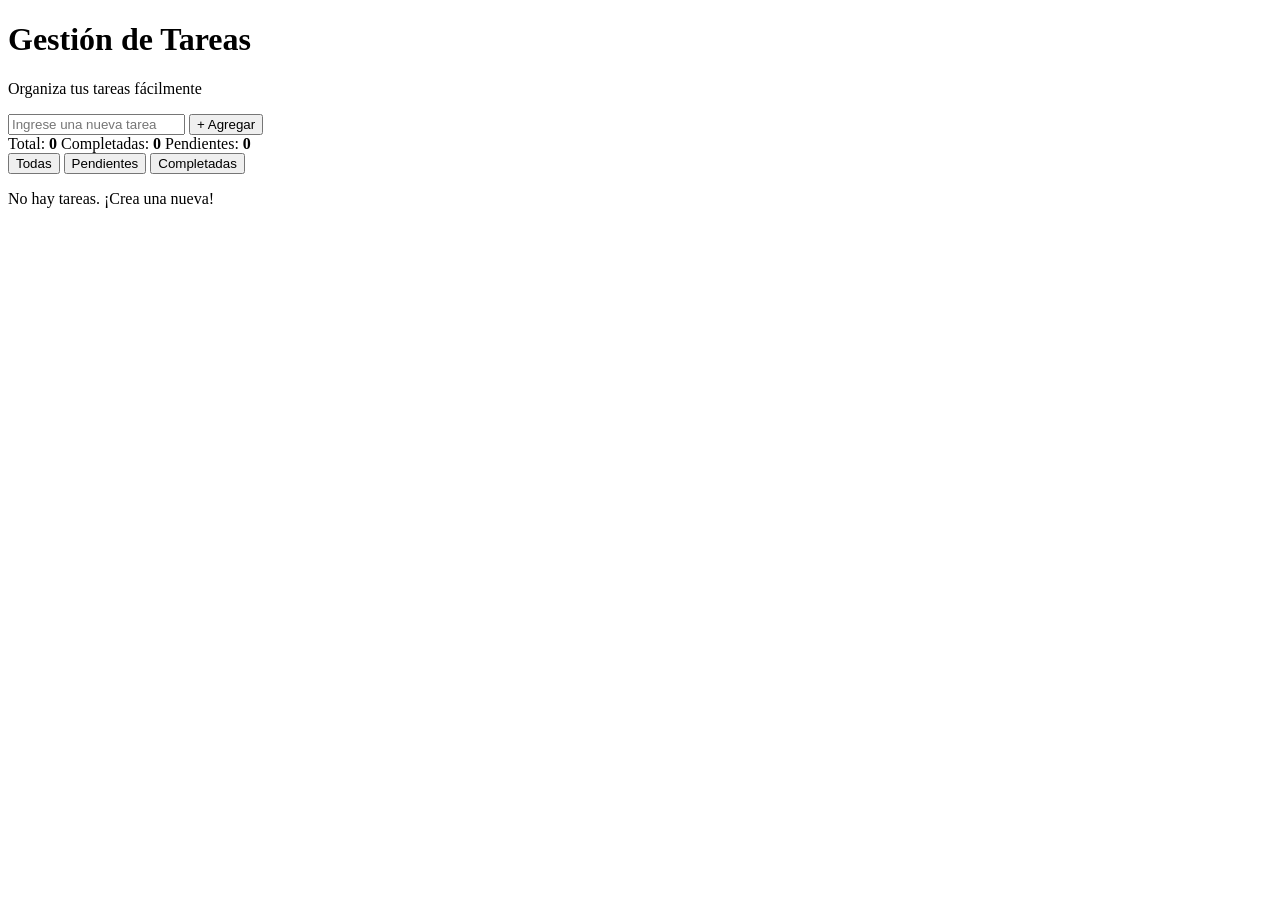
==== index.html @ 7bbcdfbd "Add files via upload" ====
<!DOCTYPE html>
<html lang="es">
<head>
    <meta charset="UTF-8">
    
    <meta name="viewport" content="width=device-width, initial-scale=1.0">

    <title>Gestión de Tareas</title>

    <link rel="stylesheet" href="styles.css">
</head>

<body>

    <main class="task-container">

        <header class="header">
            <h1>Gestión de Tareas</h1>
            <p>Organiza tus tareas fácilmente</p>
        </header>

        <section class="input-section">
            <input 
                type="text" 
                id="taskInput" 
                placeholder="Ingrese una nueva tarea"
                autocomplete="off"
            >
            <button id="addTaskButton">+ Agregar</button>
        </section>

        <section class="task-stats">
            <span>Total: <strong id="totalTasks">0</strong></span>
            <span>Completadas: <strong id="completedTasks">0</strong></span>
            <span>Pendientes: <strong id="pendingTasks">0</strong></span>
        </section>

        <section class="filter-buttons">
            <button class="filter-btn active" data-filter="all">Todas</button>
            <button class="filter-btn" data-filter="pending">Pendientes</button>
            <button class="filter-btn" data-filter="completed">Completadas</button>
        </section>

        <section>
            <ul id="taskList" class="task-list"></ul>
        </section>

        <section id="emptyState" class="empty-state">
            <p>No hay tareas. ¡Crea una nueva!</p>
        </section>

    </main>

    <script src="script.js"></script>

</body>
</html>
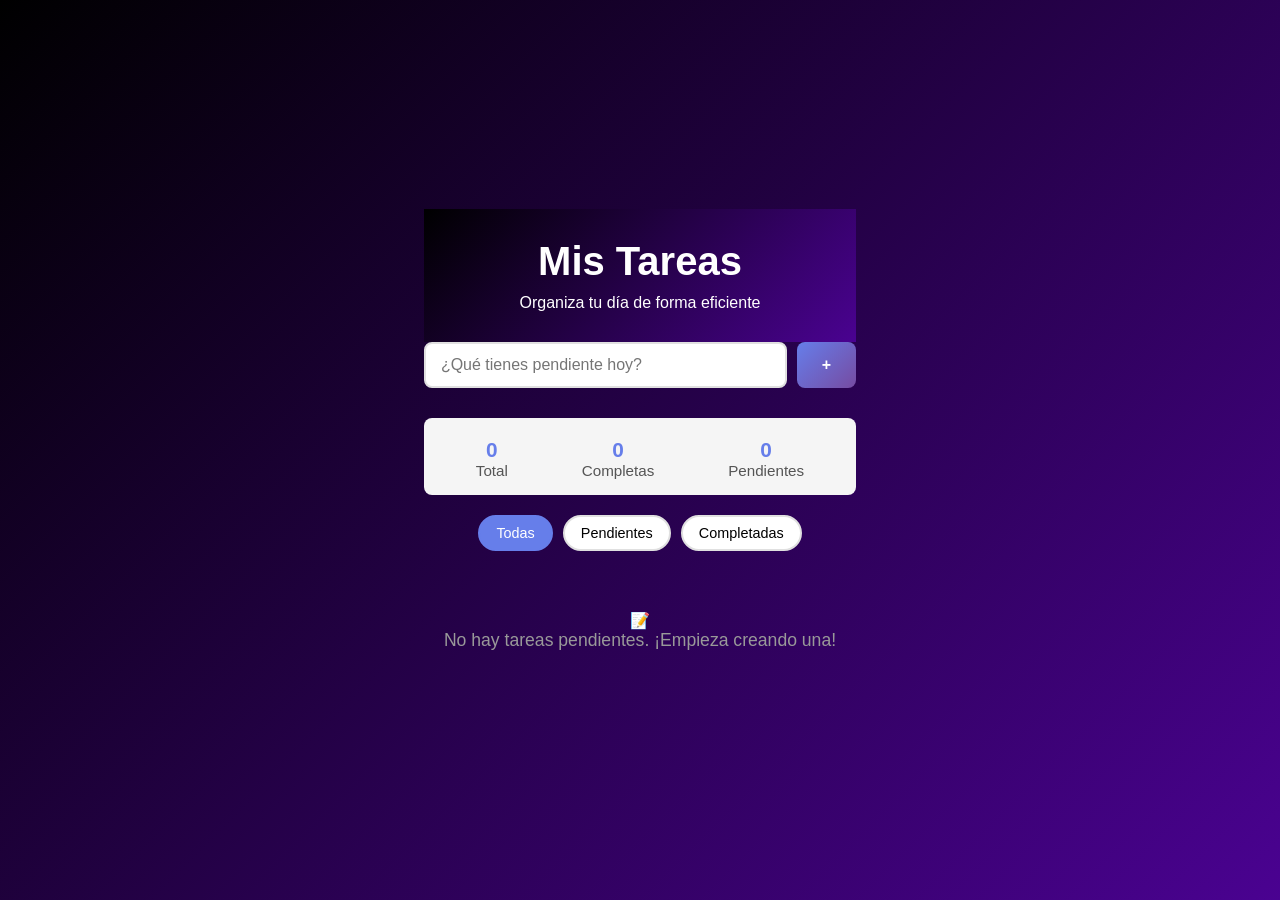
==== commit 1848be7f: "subiendo archivo index mejorado" ====
--- a/index.html
+++ b/index.html
@@ -1,57 +1,60 @@
-<!DOCTYPE html>
-<html lang="es">
-<head>
-    <meta charset="UTF-8">
-    
-    <meta name="viewport" content="width=device-width, initial-scale=1.0">
-
-    <title>Gestión de Tareas</title>
-
-    <link rel="stylesheet" href="styles.css">
-</head>
-
-<body>
-
-    <main class="task-container">
-
-        <header class="header">
-            <h1>Gestión de Tareas</h1>
-            <p>Organiza tus tareas fácilmente</p>
-        </header>
-
-        <section class="input-section">
-            <input 
-                type="text" 
-                id="taskInput" 
-                placeholder="Ingrese una nueva tarea"
-                autocomplete="off"
-            >
-            <button id="addTaskButton">+ Agregar</button>
-        </section>
-
-        <section class="task-stats">
-            <span>Total: <strong id="totalTasks">0</strong></span>
-            <span>Completadas: <strong id="completedTasks">0</strong></span>
-            <span>Pendientes: <strong id="pendingTasks">0</strong></span>
-        </section>
-
-        <section class="filter-buttons">
-            <button class="filter-btn active" data-filter="all">Todas</button>
-            <button class="filter-btn" data-filter="pending">Pendientes</button>
-            <button class="filter-btn" data-filter="completed">Completadas</button>
-        </section>
-
-        <section>
-            <ul id="taskList" class="task-list"></ul>
-        </section>
-
-        <section id="emptyState" class="empty-state">
-            <p>No hay tareas. ¡Crea una nueva!</p>
-        </section>
-
-    </main>
-
-    <script src="script.js"></script>
-
-</body>
+<!DOCTYPE html>
+<html lang="es">
+<head>
+    <meta charset="UTF-8">
+    <meta name="viewport" content="width=device-width, initial-scale=1.0">
+    <title>Gestión de Tareas Pro</title>
+    <link rel="stylesheet" href="styles.css">
+</head>
+<body>
+
+    <main class="task-container">
+        <header class="header">
+            <h1>Mis Tareas</h1>
+            <p>Organiza tu día de forma eficiente</p>
+        </header>
+
+        <section class="input-section">
+            <input 
+                type="text" 
+                id="taskInput" 
+                placeholder="¿Qué tienes pendiente hoy?"
+                autocomplete="off"
+            >
+            <button id="addTaskButton" title="Agregar nueva tarea">+</button>
+        </section>
+
+        <section class="task-stats">
+            <div class="stat-box">
+                <strong id="totalTasks">0</strong>
+                <span>Total</span>
+            </div>
+            <div class="stat-box">
+                <strong id="completedTasks">0</strong>
+                <span>Completas</span>
+            </div>
+            <div class="stat-box">
+                <strong id="pendingTasks">0</strong>
+                <span>Pendientes</span>
+            </div>
+        </section>
+
+        <nav class="filter-buttons">
+            <button class="filter-btn active" data-filter="all">Todas</button>
+            <button class="filter-btn" data-filter="pending">Pendientes</button>
+            <button class="filter-btn" data-filter="completed">Completadas</button>
+        </nav>
+
+        <section class="list-wrapper">
+            <ul id="taskList" class="task-list"></ul>
+            
+            <div id="emptyState" class="empty-state">
+                <div class="icon">📝</div>
+                <p>No hay tareas pendientes. ¡Empieza creando una!</p>
+            </div>
+        </section>
+    </main>
+
+    <script src="script.js"></script>
+</body>
 </html>
--- a/styles.css
+++ b/styles.css
@@ -0,0 +1,265 @@
+* {
+    margin: 0;
+    padding: 0;
+    box-sizing: border-box;
+}
+
+body {
+    font-family: 'Segoe UI', Tahoma, Geneva, Verdana, sans-serif;
+    background: linear-gradient(135deg, #000000 0%, #4a0291 100%);
+    min-height: 100vh;
+    display: flex;
+    justify-content: center;
+    align-items: center;
+    padding: 20px;
+}
+
+.container {
+    width: 100%;
+    max-width: 600px;
+    background: white;
+    border-radius: 15px;
+    box-shadow: 0 20px 60px rgba(0, 0, 0, 0.3);
+    overflow: hidden;
+}
+
+header {
+    background: linear-gradient(135deg, #000000 0%, #4a0291 100%);
+    color: white;
+    padding: 30px 20px;
+    text-align: center;
+}
+
+header h1 {
+    font-size: 2.5em;
+    margin-bottom: 10px;
+    font-weight: 700;
+}
+
+header .subtitle {
+    font-size: 1em;
+    opacity: 0.9;
+    font-weight: 300;
+}
+
+main {
+    padding: 30px;
+}
+
+.input-section {
+    display: flex;
+    gap: 10px;
+    margin-bottom: 30px;
+}
+
+#taskInput {
+    flex: 1;
+    padding: 12px 15px;
+    border: 2px solid #e0e0e0;
+    border-radius: 8px;
+    font-size: 1em;
+    transition: border-color 0.3s ease;
+}
+
+#taskInput:focus {
+    outline: none;
+    border-color: #667eea;
+    box-shadow: 0 0 0 3px rgba(102, 126, 234, 0.1);
+}
+
+#addTaskButton {
+    padding: 12px 25px;
+    background: linear-gradient(135deg, #667eea 0%, #764ba2 100%);
+    color: white;
+    border: none;
+    border-radius: 8px;
+    font-size: 1em;
+    font-weight: 600;
+    cursor: pointer;
+    transition: transform 0.2s ease, box-shadow 0.2s ease;
+}
+
+#addTaskButton:hover {
+    transform: translateY(-2px);
+    box-shadow: 0 10px 20px rgba(102, 126, 234, 0.3);
+}
+
+#addTaskButton:active {
+    transform: translateY(0);
+}
+
+.task-stats {
+    display: flex;
+    justify-content: space-around;
+    background: #f5f5f5;
+    padding: 15px;
+    border-radius: 8px;
+    margin-bottom: 20px;
+    text-align: center;
+}
+
+.task-stats span {
+    font-size: 0.95em;
+    color: #555;
+}
+
+.task-stats strong {
+    color: #667eea;
+    font-size: 1.3em;
+    display: block;
+    margin-top: 5px;
+}
+
+.filter-buttons {
+    display: flex;
+    gap: 10px;
+    margin-bottom: 20px;
+    justify-content: center;
+}
+
+.filter-btn {
+    padding: 8px 16px;
+    border: 2px solid #e0e0e0;
+    background: white;
+    border-radius: 20px;
+    cursor: pointer;
+    font-size: 0.9em;
+    font-weight: 500;
+    transition: all 0.3s ease;
+}
+
+.filter-btn:hover {
+    border-color: #667eea;
+    color: #667eea;
+}
+
+.filter-btn.active {
+    background: #667eea;
+    color: white;
+    border-color: #667eea;
+}
+
+.task-list {
+    list-style: none;
+}
+
+.task-item {
+    display: flex;
+    align-items: center;
+    padding: 15px;
+    background: #f9f9f9;
+    border-radius: 8px;
+    margin-bottom: 10px;
+    gap: 12px;
+    transition: all 0.3s ease;
+    animation: slideIn 0.3s ease;
+}
+
+@keyframes slideIn {
+    from {
+        opacity: 0;
+        transform: translateY(-10px);
+    }
+    to {
+        opacity: 1;
+        transform: translateY(0);
+    }
+}
+
+.task-item:hover {
+    background: #f0f0f0;
+    box-shadow: 0 5px 15px rgba(0, 0, 0, 0.1);
+}
+
+.task-item.completed {
+    opacity: 0.6;
+}
+
+.task-item.completed .task-text {
+    text-decoration: line-through;
+    color: #999;
+}
+
+.task-item.hide {
+    display: none;
+}
+
+.checkbox {
+    width: 20px;
+    height: 20px;
+    cursor: pointer;
+    accent-color: #667eea;
+}
+
+.task-text {
+    flex: 1;
+    word-break: break-word;
+    color: #333;
+    font-size: 1em;
+}
+
+.task-actions {
+    display: flex;
+    gap: 8px;
+}
+
+.delete-btn {
+    padding: 6px 12px;
+    background: #ff6b6b;
+    color: white;
+    border: none;
+    border-radius: 6px;
+    cursor: pointer;
+    font-size: 0.85em;
+    font-weight: 600;
+    transition: all 0.3s ease;
+}
+
+.delete-btn:hover {
+    background: #ff5252;
+    transform: scale(1.05);
+}
+
+.delete-btn:active {
+    transform: scale(0.95);
+}
+
+.empty-state {
+    text-align: center;
+    padding: 40px 20px;
+    color: #999;
+}
+
+.empty-state p {
+    font-size: 1.1em;
+    font-weight: 300;
+}
+
+/* Responsive Design */
+@media (max-width: 600px) {
+    header h1 {
+        font-size: 2em;
+    }
+
+    .input-section {
+        flex-direction: column;
+    }
+
+    #addTaskButton {
+        width: 100%;
+    }
+
+    .task-stats {
+        flex-direction: column;
+        gap: 10px;
+    }
+
+    .filter-buttons {
+        flex-wrap: wrap;
+    }
+
+    .filter-btn {
+        flex: 1;
+        min-width: 80px;
+    }
+}
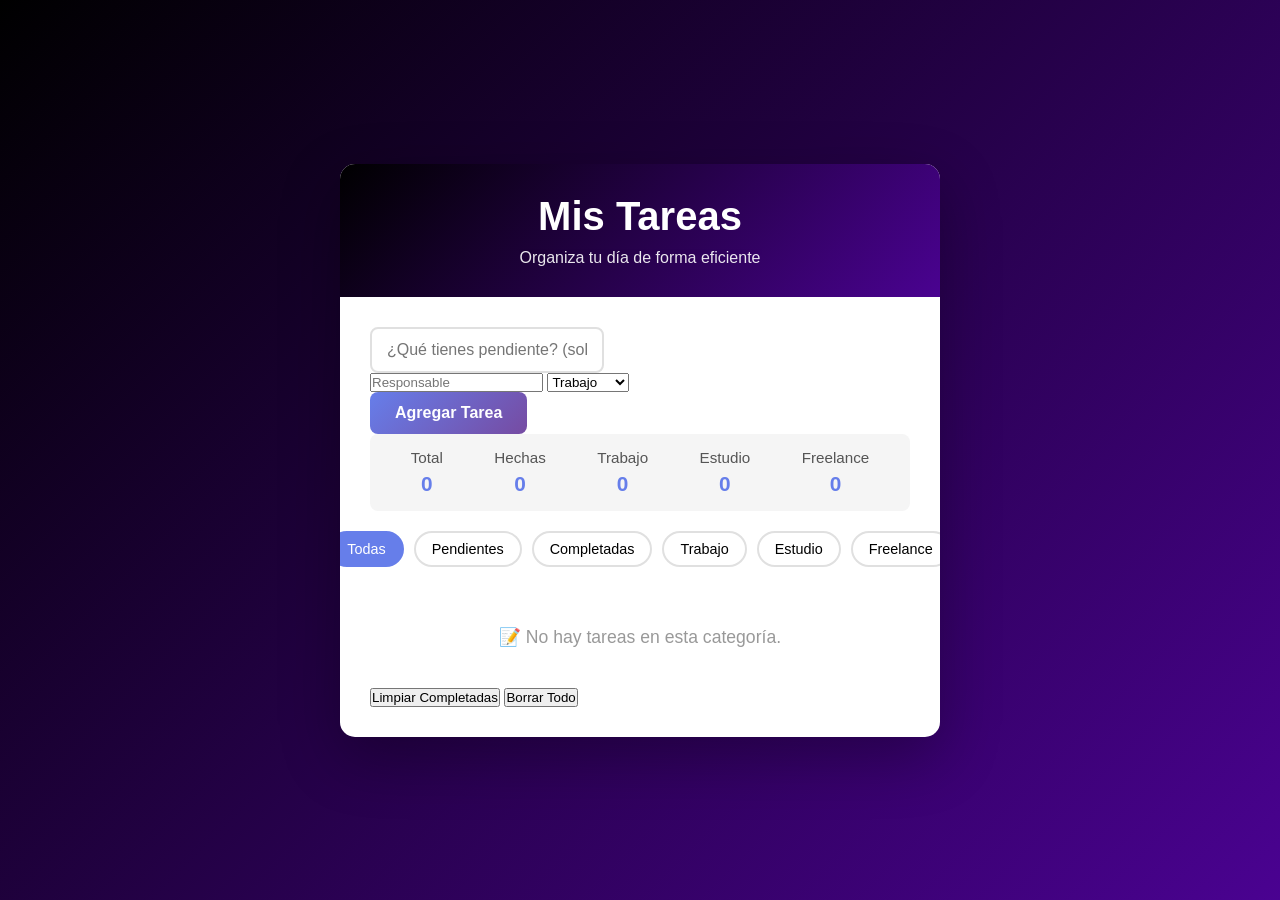
==== commit 0584cbbe: "Subiendo archivo html mejorado" ====
--- a/index.html
+++ b/index.html
@@ -8,52 +8,73 @@
 </head>
 <body>
 
-    <main class="task-container">
-        <header class="header">
+    <div class="container">
+        <header>
             <h1>Mis Tareas</h1>
-            <p>Organiza tu día de forma eficiente</p>
+            <p class="subtitle">Organiza tu día de forma eficiente</p>
         </header>
 
-        <section class="input-section">
-            <input 
-                type="text" 
-                id="taskInput" 
-                placeholder="¿Qué tienes pendiente hoy?"
-                autocomplete="off"
-            >
-            <button id="addTaskButton" title="Agregar nueva tarea">+</button>
-        </section>
+        <main>
+            <section class="input-group">
+                <input type="text" id="taskInput" placeholder="¿Qué tienes pendiente? (solo texto)" autocomplete="off">
+                
+                <div class="secondary-inputs">
+                    <input type="text" id="taskAssignee" placeholder="Responsable">
+                    
+                    <select id="taskCategory">
+                        <option value="Trabajo">Trabajo</option>
+                        <option value="Estudio">Estudio</option>
+                        <option value="Freelance">Freelance</option>
+                    </select>
+                </div>
+                
+                <button id="addTaskButton">Agregar Tarea</button>
+            </section>
 
-        <section class="task-stats">
-            <div class="stat-box">
-                <strong id="totalTasks">0</strong>
-                <span>Total</span>
-            </div>
-            <div class="stat-box">
-                <strong id="completedTasks">0</strong>
-                <span>Completas</span>
-            </div>
-            <div class="stat-box">
-                <strong id="pendingTasks">0</strong>
-                <span>Pendientes</span>
-            </div>
-        </section>
+            <section class="task-stats">
+                <div class="stat-item">
+                    <span>Total</span>
+                    <strong id="totalTasks">0</strong>
+                </div>
+                <div class="stat-item">
+                    <span>Hechas</span>
+                    <strong id="completedTasks">0</strong>
+                </div>
+                <div class="stat-item">
+                    <span>Trabajo</span>
+                    <strong id="workTasks">0</strong>
+                </div>
+                <div class="stat-item">
+                    <span>Estudio</span>
+                    <strong id="studyTasks">0</strong>
+                </div>
+                <div class="stat-item">
+                    <span>Freelance</span>
+                    <strong id="freelanceTasks">0</strong>
+                </div>
+            </section>
 
-        <nav class="filter-buttons">
-            <button class="filter-btn active" data-filter="all">Todas</button>
-            <button class="filter-btn" data-filter="pending">Pendientes</button>
-            <button class="filter-btn" data-filter="completed">Completadas</button>
-        </nav>
+            <nav class="filter-buttons">
+                <button class="filter-btn active" data-filter="all">Todas</button>
+                <button class="filter-btn" data-filter="pending">Pendientes</button>
+                <button class="filter-btn" data-filter="completed">Completadas</button>
+                <button class="filter-btn" data-filter="Trabajo">Trabajo</button>
+                <button class="filter-btn" data-filter="Estudio">Estudio</button>
+                <button class="filter-btn" data-filter="Freelance">Freelance</button>
+            </nav>
 
-        <section class="list-wrapper">
             <ul id="taskList" class="task-list"></ul>
             
             <div id="emptyState" class="empty-state">
-                <div class="icon">📝</div>
-                <p>No hay tareas pendientes. ¡Empieza creando una!</p>
+                <p>📝 No hay tareas en esta categoría.</p>
             </div>
-        </section>
-    </main>
+
+            <div class="global-actions">
+                <button onclick="clearCompletedTasks()" class="clear-btn">Limpiar Completadas</button>
+                <button onclick="clearAllTasks()" class="delete-all-btn">Borrar Todo</button>
+            </div>
+        </main>
+    </div>
 
     <script src="script.js"></script>
 </body>
